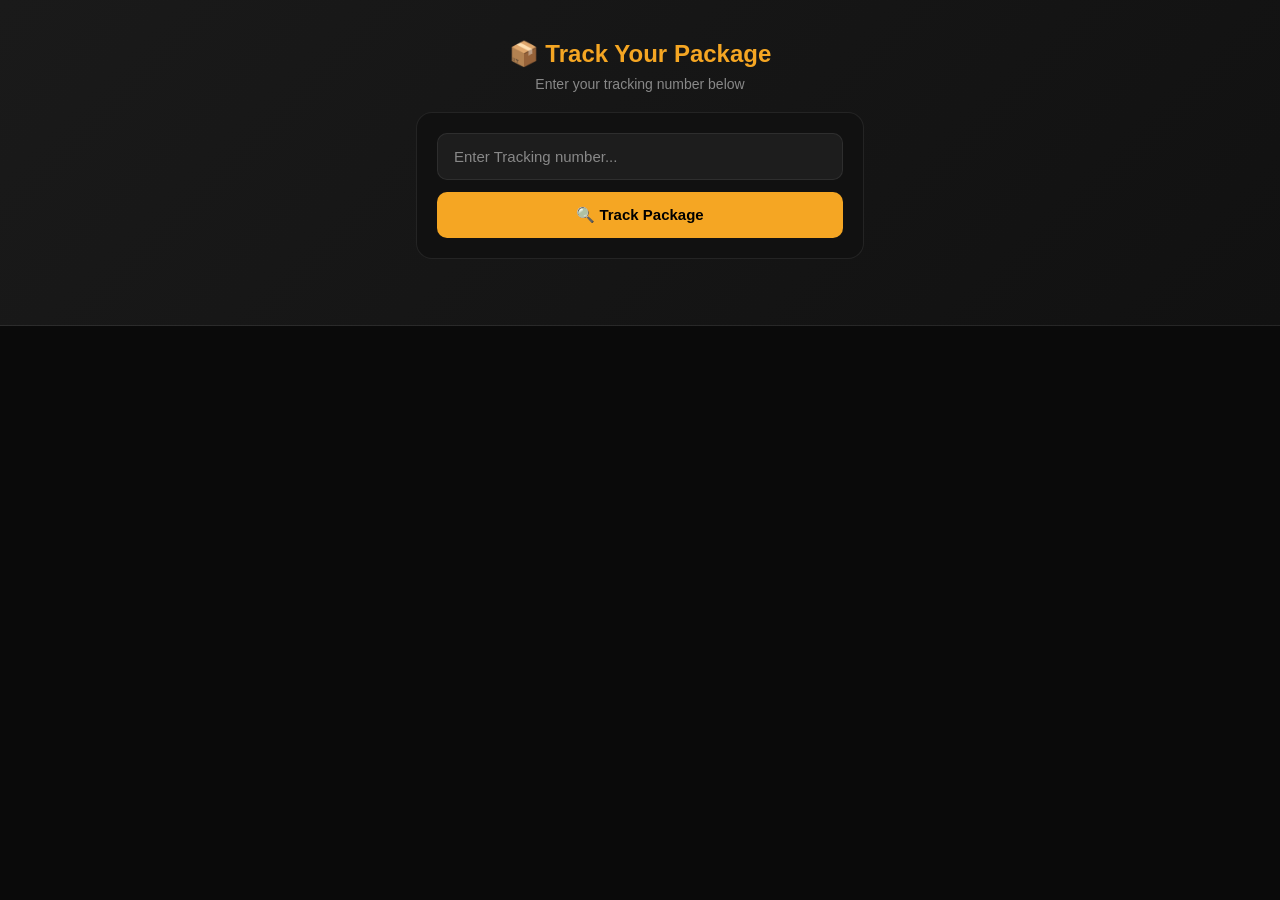
==== index.html @ cbd6097b "Add files via upload" ====
<!DOCTYPE html>
<html lang="en">
  <head>
    <meta charset="UTF-8">
    <meta name="viewport" content="width=deivice-width, initail-scale=1.0">
    <title>SwiftTrack — Track Your Package</title>
    <link rel="stylesheet" href="style.css">
  </head>
  <body>
    <div class="header">
      <h1>📦 Track Your Package</h1>
      <p>Enter your tracking number below</p
    </div>
    
    <div class="container">
      <div class="card">
        <input
        type="text"
        id="trackingingInput"
        placeholder="Enter Tracking number..."
        class="input">
        <button onclick="trackPackage()" class="btn"> 🔍 Track Package</button>
      </div>
      
      <div id="result" class="card result-card" style="display:none;">
        <h2>📋 Package Details</h2>
        <div class="detail-row">
          <span>👤 Name</span>
          <span id="cusName"></span>
        </div>
        <div class="detail-row">
        <span>📦 Package</span>
        <span id="pkgDetails"></span>
        </div>
        <div class="detail-row">
          <span>📍 Location</span>
          <span id="pkgDetails"></span>
        </div>
        <div class="detail-row">
         <span>📊 Status</span>
         <span id="pkgDetails"></span>
        </div>
        <div class="detail-row">
        <span>🕒 Last Update</span>
        <span id="lastUpdate"></span>
      </div>
    </div>
    
    <div id="notFound" class="card error-card" style="display:none;">
      <p>❌ Tracking number not found. Check and try again.</p>
    </div>
    
      </div>
      <script src="script.js"></script>
  </body>
</html>
---- style.css ----
:root {
  --bg: #0a0a0a;
  --card: #111111;
  --accent: #f5a623;
  --text: #ffffff;
  --muted: #888888;
  --border: rgba(255,255,255,0.08);
  --success: #00cc66;
  --error: #ff4444;
}

* {
  margin: 0;
  padding: 0;
  box-sizing: border-box;
}

body {
  background: var(--bg);
  color: var(--text);
  font-family: 'Segoe UI', sans-serif;
  min-height: 100vh;
}

/* HEADER */
.header {
  background: linear-gradient(135deg, #1a1a1a, #111);
  padding: 40px 20px 30px;
  text-align: center;
  border-bottom: 1px solid var(--border);
}

.header h1 {
  font-size: 24px;
  font-weight: 800;
  color: var(--accent);
  margin-bottom: 8px;
}

.header p {
  color: var(--muted);
  font-size: 14px;
}

/* CONTAINER */
.container {
  padding: 20px 16px;
  max-width: 480px;
  margin: 0 auto;
}

/* CARD */
.card {
  background: var(--card);
  border: 1px solid var(--border);
  border-radius: 16px;
  padding: 20px;
  margin-bottom: 16px;
}

/* INPUT */
.input {
  width: 100%;
  padding: 14px 16px;
  background: rgba(255,255,255,0.05);
  border: 1px solid var(--border);
  border-radius: 10px;
  color: var(--text);
  font-size: 15px;
  margin-bottom: 12px;
  outline: none;
}

.input:focus {
  border-color: var(--accent);
}

.input::placeholder {
  color: var(--muted);
}

/* BUTTON */
.btn {
  width: 100%;
  padding: 14px;
  background: var(--accent);
  color: #000;
  border: none;
  border-radius: 10px;
  font-size: 15px;
  font-weight: 700;
  cursor: pointer;
  transition: 0.2s;
}

.btn:active {
  transform: scale(0.97);
}

/* RESULT CARD */
.result-card {
  border-left: 4px solid var(--success);
}

.result-card h2 {
  font-size: 16px;
  margin-bottom: 16px;
  color: var(--success);
}

/* DETAIL ROWS */
.detail-row {
  display: flex;
  justify-content: space-between;
  align-items: center;
  padding: 10px 0;
  border-bottom: 1px solid var(--border);
  font-size: 14px;
}

.detail-row:last-child {
  border-bottom: none;
}

.detail-row span:first-child {
  color: var(--muted);
}

.detail-row span:last-child {
  font-weight: 600;
  text-align: right;
  max-width: 60%;
}

/* ERROR CARD */
.error-card {
  border-left: 4px solid var(--error);
  text-align: center;
  color: var(--error);
}

/* STATUS COLORS */
.status-pending {
  color: var(--accent);
}

.status-transit {
  color: #00c8ff;
}

.status-delivered {
  color: var(--success);
}
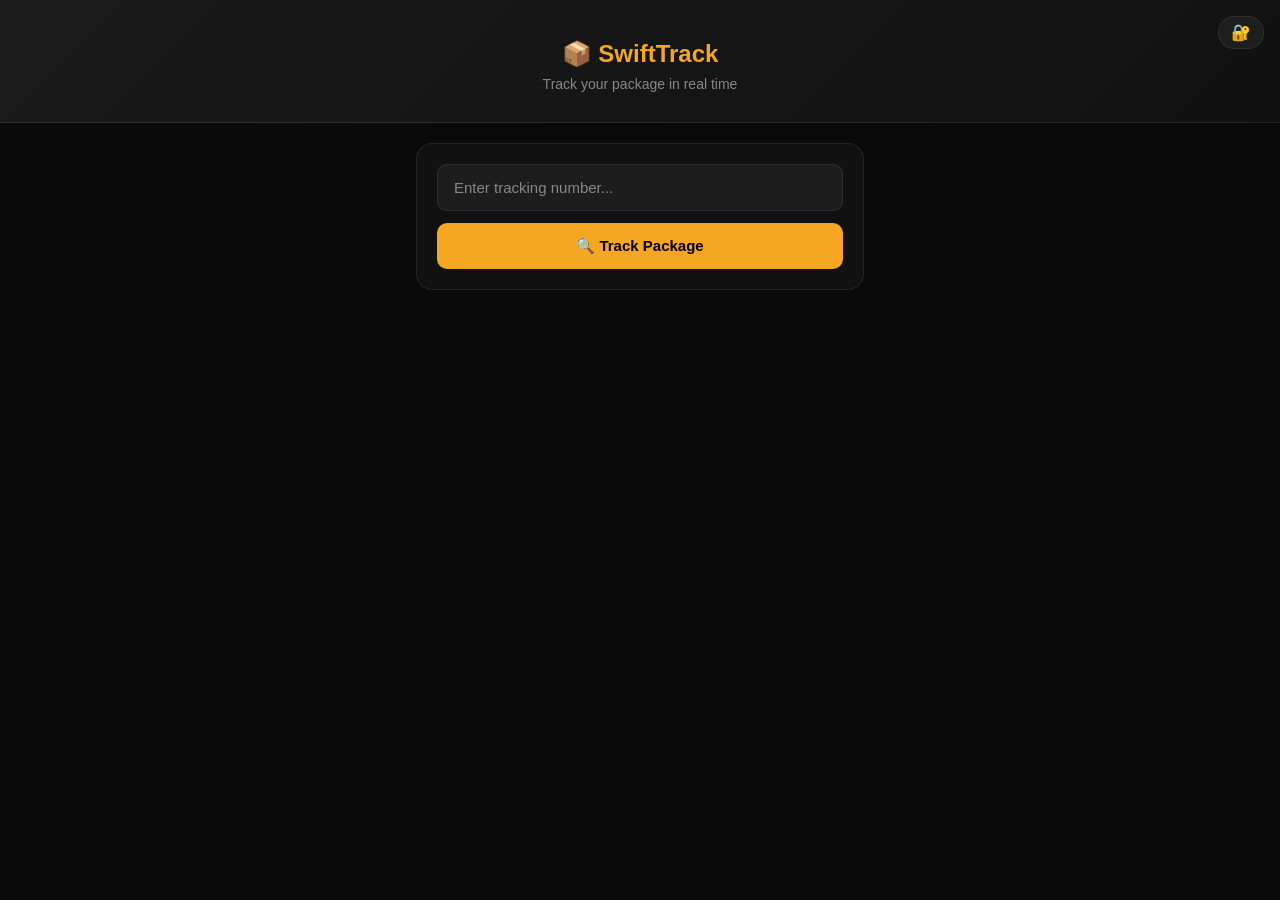
==== commit 3f8e82ae: "Add files via upload" ====
--- a/index.html
+++ b/index.html
@@ -1,56 +1,153 @@
 <!DOCTYPE html>
 <html lang="en">
-  <head>
-    <meta charset="UTF-8">
-    <meta name="viewport" content="width=deivice-width, initail-scale=1.0">
-    <title>SwiftTrack — Track Your Package</title>
-    <link rel="stylesheet" href="style.css">
-  </head>
-  <body>
+<head>
+  <meta charset="UTF-8">
+  <meta name="viewport" content="width=device-width, initial-scale=1.0">
+  <title>SwiftTrack</title>
+  <link rel="stylesheet" href="style.css">
+</head>
+<body>
+
+  <!-- CUSTOMER PAGE -->
+  <div id="customerPage">
     <div class="header">
-      <h1>📦 Track Your Package</h1>
-      <p>Enter your tracking number below</p
+      <h1>📦 SwiftTrack</h1>
+      <p>Track your package in real time</p>
+      <button onclick="showAdmin()" class="admin-btn">🔐</button>
     </div>
-    
+
     <div class="container">
       <div class="card">
-        <input
-        type="text"
-        id="trackingingInput"
-        placeholder="Enter Tracking number..."
-        class="input">
-        <button onclick="trackPackage()" class="btn"> 🔍 Track Package</button>
+        <input type="text" id="trackingInput"
+          placeholder="Enter tracking number..."
+          class="input">
+        <button onclick="trackPackage()" class="btn">
+          🔍 Track Package
+        </button>
       </div>
-      
-      <div id="result" class="card result-card" style="display:none;">
+
+      <div id="result" class="card result-card" 
+        style="display:none;">
         <h2>📋 Package Details</h2>
         <div class="detail-row">
           <span>👤 Name</span>
           <span id="cusName"></span>
         </div>
         <div class="detail-row">
-        <span>📦 Package</span>
-        <span id="pkgDetails"></span>
+          <span>📦 Package</span>
+          <span id="pkgDetails"></span>
         </div>
         <div class="detail-row">
           <span>📍 Location</span>
-          <span id="pkgDetails"></span>
+          <span id="pkgLocation"></span>
         </div>
         <div class="detail-row">
-         <span>📊 Status</span>
-         <span id="pkgDetails"></span>
+          <span>📊 Status</span>
+          <span id="pkgStatus"></span>
         </div>
         <div class="detail-row">
-        <span>🕒 Last Update</span>
-        <span id="lastUpdate"></span>
+          <span>🕒 Last Update</span>
+          <span id="lastUpdate"></span>
+        </div>
+      </div>
+
+      <div id="notFound" class="card error-card"
+        style="display:none;">
+        <p>❌ Tracking number not found.</p>
       </div>
     </div>
-    
-    <div id="notFound" class="card error-card" style="display:none;">
-      <p>❌ Tracking number not found. Check and try again.</p>
+  </div>
+
+  <!-- ADMIN PAGE -->
+  <div id="adminPage" style="display:none;">
+    <div class="header">
+      <h1>⚙️ SwiftTrack Admin</h1>
+      <p>Add and manage packages</p>
+      <button onclick="showCustomer()" class="admin-btn">✖️</button>
     </div>
-    
+
+    <div class="container">
+
+      <!-- ADD PACKAGE -->
+      <div class="card">
+        <h2 style="margin-bottom:16px; font-size:16px;">
+          📦 Add New Package
+        </h2>
+        <input type="text" id="trackNum"
+          placeholder="Tracking Number (e.g. TRK001)"
+          class="input">
+        <input type="text" id="cusNameInput"
+          placeholder="Customer Name"
+          class="input">
+        <input type="text" id="pkgDetailsInput"
+          placeholder="Package Details"
+          class="input">
+        <input type="text" id="pkgLocationInput"
+          placeholder="Current Location"
+          class="input">
+        <select id="pkgStatusInput" class="input">
+          <option value="Pending">Pending</option>
+          <option value="In Transit">In Transit</option>
+          <option value="Delivered">Delivered</option>
+        </select>
+        <button onclick="addPackage()" class="btn">
+          ➕ Add Package
+        </button>
       </div>
-      <script src="script.js"></script>
-  </body>
+
+      <!-- UPDATE LOCATION -->
+      <div class="card">
+        <h2 style="margin-bottom:16px; font-size:16px;">
+          📍 Update Package
+        </h2>
+        <input type="text" id="updateTrackNum"
+          placeholder="Tracking Number"
+          class="input">
+        <input type="text" id="newLocation"
+          placeholder="New Location"
+          class="input">
+        <select id="newStatus" class="input">
+          <option value="Pending">Pending</option>
+          <option value="In Transit">In Transit</option>
+          <option value="Delivered">Delivered</option>
+        </select>
+        <button onclick="updatePackage()" class="btn">
+          🔄 Update
+        </button>
+      </div>
+
+      <!-- ALL PACKAGES -->
+      <div class="card">
+        <h2 style="margin-bottom:16px; font-size:16px;">
+          📋 All Packages
+        </h2>
+        <div id="packageList"></div>
+      </div>
+
+    </div>
+  </div>
+
+  <!-- PASSWORD MODAL -->
+  <div id="passwordModal" class="modal">
+    <div class="modal-content">
+      <h2>🔐 Admin Access</h2>
+      <input type="password" id="passwordInput"
+        placeholder="Enter password"
+        class="input" style="margin-top:16px;">
+      <button onclick="checkPassword()" class="btn"
+        style="margin-top:12px;">
+        Enter
+      </button>
+      <button onclick="closeModal()" 
+        style="margin-top:8px; background:none; 
+        border:none; color:#888; width:100%;">
+        Cancel
+      </button>
+    </div>
+  </div>
+
+  <div id="toast"></div>
+
+  <script src="script.js"></script>
+</body>
 </html>
--- a/style.css
+++ b/style.css
@@ -22,12 +22,12 @@
   min-height: 100vh;
 }
 
-/* HEADER */
 .header {
   background: linear-gradient(135deg, #1a1a1a, #111);
   padding: 40px 20px 30px;
   text-align: center;
   border-bottom: 1px solid var(--border);
+  position: relative;
 }
 
 .header h1 {
@@ -42,14 +42,26 @@
   font-size: 14px;
 }
 
-/* CONTAINER */
+.admin-btn {
+  position: absolute;
+  top: 16px;
+  right: 16px;
+  background: rgba(255,255,255,0.05);
+  border: 1px solid var(--border);
+  color: var(--text);
+  padding: 6px 12px;
+  border-radius: 20px;
+  font-size: 16px;
+  cursor: pointer;
+  width: auto;
+}
+
 .container {
   padding: 20px 16px;
   max-width: 480px;
   margin: 0 auto;
 }
 
-/* CARD */
 .card {
   background: var(--card);
   border: 1px solid var(--border);
@@ -58,7 +70,6 @@
   margin-bottom: 16px;
 }
 
-/* INPUT */
 .input {
   width: 100%;
   padding: 14px 16px;
@@ -69,6 +80,7 @@
   font-size: 15px;
   margin-bottom: 12px;
   outline: none;
+  font-family: inherit;
 }
 
 .input:focus {
@@ -79,7 +91,10 @@
   color: var(--muted);
 }
 
-/* BUTTON */
+select.input {
+  cursor: pointer;
+}
+
 .btn {
   width: 100%;
   padding: 14px;
@@ -91,13 +106,13 @@
   font-weight: 700;
   cursor: pointer;
   transition: 0.2s;
+  font-family: inherit;
 }
 
 .btn:active {
   transform: scale(0.97);
 }
 
-/* RESULT CARD */
 .result-card {
   border-left: 4px solid var(--success);
 }
@@ -108,7 +123,6 @@
   color: var(--success);
 }
 
-/* DETAIL ROWS */
 .detail-row {
   display: flex;
   justify-content: space-between;
@@ -132,22 +146,56 @@
   max-width: 60%;
 }
 
-/* ERROR CARD */
 .error-card {
   border-left: 4px solid var(--error);
   text-align: center;
   color: var(--error);
 }
 
-/* STATUS COLORS */
-.status-pending {
+.status-pending { color: var(--accent); }
+.status-transit { color: #00c8ff; }
+.status-delivered { color: var(--success); }
+
+.modal {
+  display: none;
+  position: fixed;
+  top: 0; left: 0;
+  width: 100%; height: 100%;
+  background: rgba(0,0,0,0.8);
+  z-index: 1000;
+}
+
+.modal-content {
+  background: #1a1a1a;
+  margin: 30% auto;
+  padding: 24px;
+  border-radius: 16px;
+  border: 1px solid var(--border);
+  width: 88%;
+  text-align: center;
+}
+
+.modal-content h2 {
   color: var(--accent);
 }
 
-.status-transit {
-  color: #00c8ff;
-}
-
-.status-delivered {
-  color: var(--success);
+#toast {
+  position: fixed;
+  top: -100px;
+  left: 50%;
+  transform: translateX(-50%);
+  background: #1a1a1a;
+  color: white;
+  padding: 14px 22px;
+  border-radius: 12px;
+  box-shadow: 0 0 20px rgba(0,0,0,0.5);
+  transition: top 0.4s ease;
+  z-index: 9999;
+  font-weight: bold;
+  white-space: nowrap;
+  border: 1px solid var(--border);
+}
+
+#toast.show {
+  top: 20px;
 }
